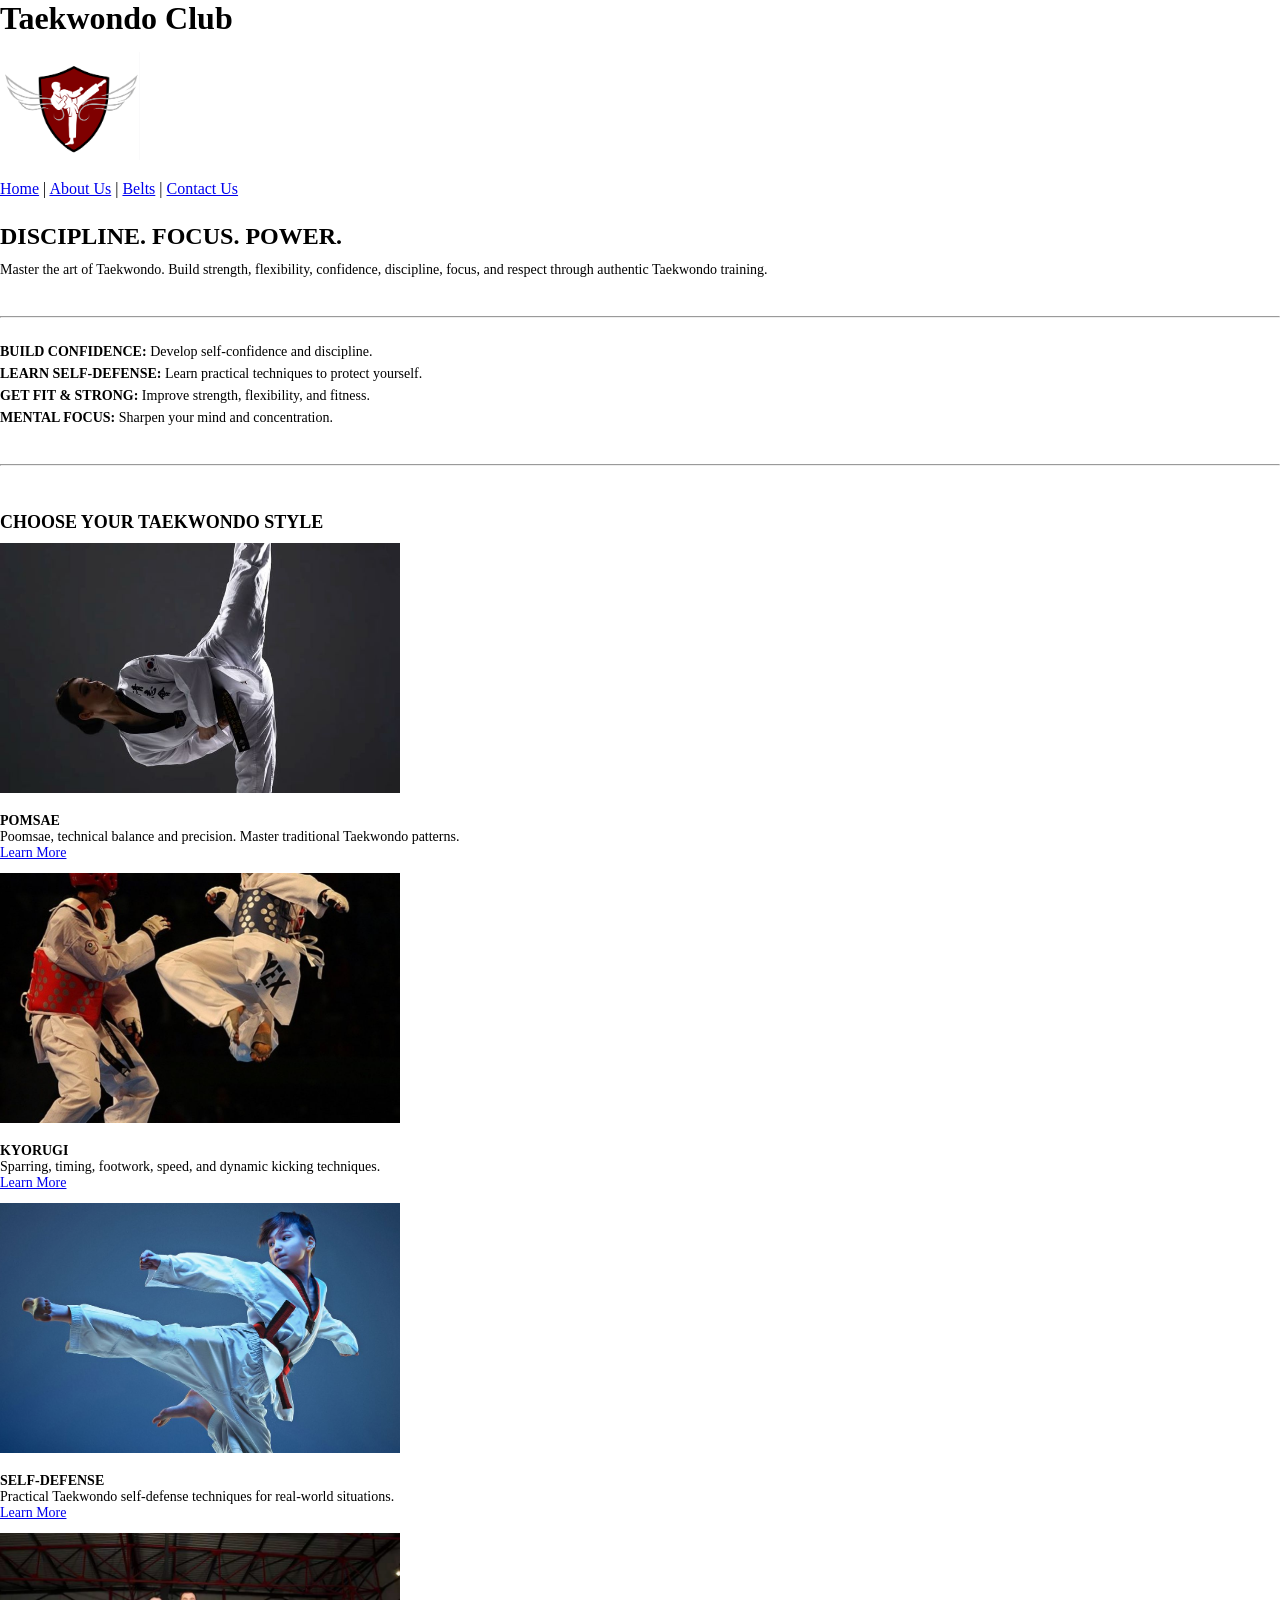
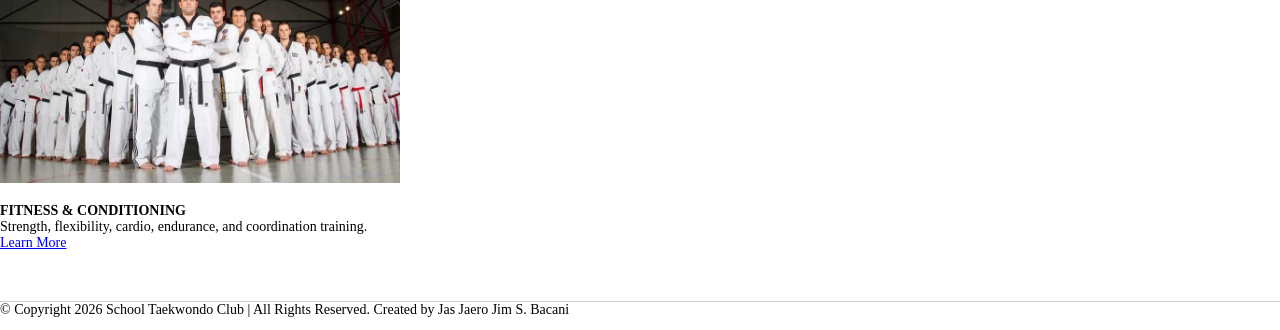
==== index.html @ 6150164b "Initial commit" ====
<!DOCTYPE html>
<html lang="en">
<head>
    <meta charset="UTF-8">
    <meta name="viewport" content="width=device-width, initial-scale=1.0">
    <title>Taekwondo Club - Home</title>
    <link rel="stylesheet" href="style.css">
</head>
<body>

    <header>
        <h1>Taekwondo Club</h1>
        <img src="img/logo.png" alt="Taekwondo Logo" class="logo">
    </header>

    <nav>
        <a href="index.html">Home</a> | 
        <a href="about.html">About Us</a> | 
        <a href="belts.html">Belts</a> | 
        <a href="contact.html">Contact Us</a>
    </nav>

    <main>
        <h2>DISCIPLINE. FOCUS. POWER.</h2>
        <p>Master the art of Taekwondo. Build strength, flexibility, confidence, discipline, focus, and respect through authentic Taekwondo training.</p>
        
        <br><hr><br>
        
        <ul>
            <li><strong>BUILD CONFIDENCE:</strong> Develop self-confidence and discipline.</li>
            <li><strong>LEARN SELF-DEFENSE:</strong> Learn practical techniques to protect yourself.</li>
            <li><strong>GET FIT & STRONG:</strong> Improve strength, flexibility, and fitness.</li>
            <li><strong>MENTAL FOCUS:</strong> Sharpen your mind and concentration.</li>
        </ul>

        <br><hr><br>

        <h3>CHOOSE YOUR TAEKWONDO STYLE</h3>
        
        <img src="img/pomsae.jpg" alt="Taekwondo pomsae">
        <p><strong>POMSAE</strong><br>
        Poomsae, technical balance and precision. Master traditional Taekwondo patterns.<br>
        <a href="taekwondostyle.html">Learn More</a></p>
        
        <img src="img/kyorugi.jpg" alt="Taekwondo kyorugi">
        <p><strong>KYORUGI</strong><br>
        Sparring, timing, footwork, speed, and dynamic kicking techniques.<br>
        <a href="taekwondostyle.html">Learn More</a></p>

        <img src="img/self defense.jpg" alt="Taekwondo self-defense">
        <p><strong>SELF-DEFENSE</strong><br>
        Practical Taekwondo self-defense techniques for real-world situations.<br>
        <a href="taekwondostyle.html">Learn More</a></p>

        <img src="img/teams.jpg" alt="Taekwondo teams">
        <p><strong>FITNESS & CONDITIONING</strong><br>
        Strength, flexibility, cardio, endurance, and coordination training.<br>
        <a href="taekwondostyle.html">Learn More</a></p>
    </main>

    <footer>
        <p>&copy; Copyright 2026 School Taekwondo Club | All Rights Reserved. Created by Jas Jaero Jim S. Bacani</p>
    </footer>

</body>
</html>
---- style.css ----
html, body {
    margin: 0;
    padding: 0;
    font-family: 'Times New Roman', Times, serif;
    background-color: #ffffff;
    color: #000000;
}

header, nav, main, footer {
    margin: 0;
    padding: 0;
}

header h1 {
    font-size: 32px;
    margin: 0 0 15px 0;
}

.logo {
    display: block;
    width: 140px;
    height: auto;
    margin: 0 0 20px 0;
}

main img {
    display: block;
    width: 100%;
    max-width: 400px;
    height: 250px;
    object-fit: cover;
    margin: 0 0 20px 0;
}

nav {
    font-size: 16px;
    margin: 0 0 25px 0;
}

h2 {
    font-size: 24px;
    margin: 25px 0 12px 0;
}

h3 {
    font-size: 18px;
    margin: 20px 0 10px 0;
}

p {
    font-size: 14px;
    margin: 0 0 12px 0;
}

ul {
    margin: 0 0 12px 0;
    padding: 0;
    list-style-type: none;
}

ul li {
    font-size: 14px;
    margin-bottom: 6px;
}

input, textarea {
    font-family: 'Times New Roman', Times, serif;
    font-size: 14px;
    padding: 4px;
}

footer {
    margin-top: 50px;
    font-size: 12px;
    border-top: 1px solid #ccc;
}
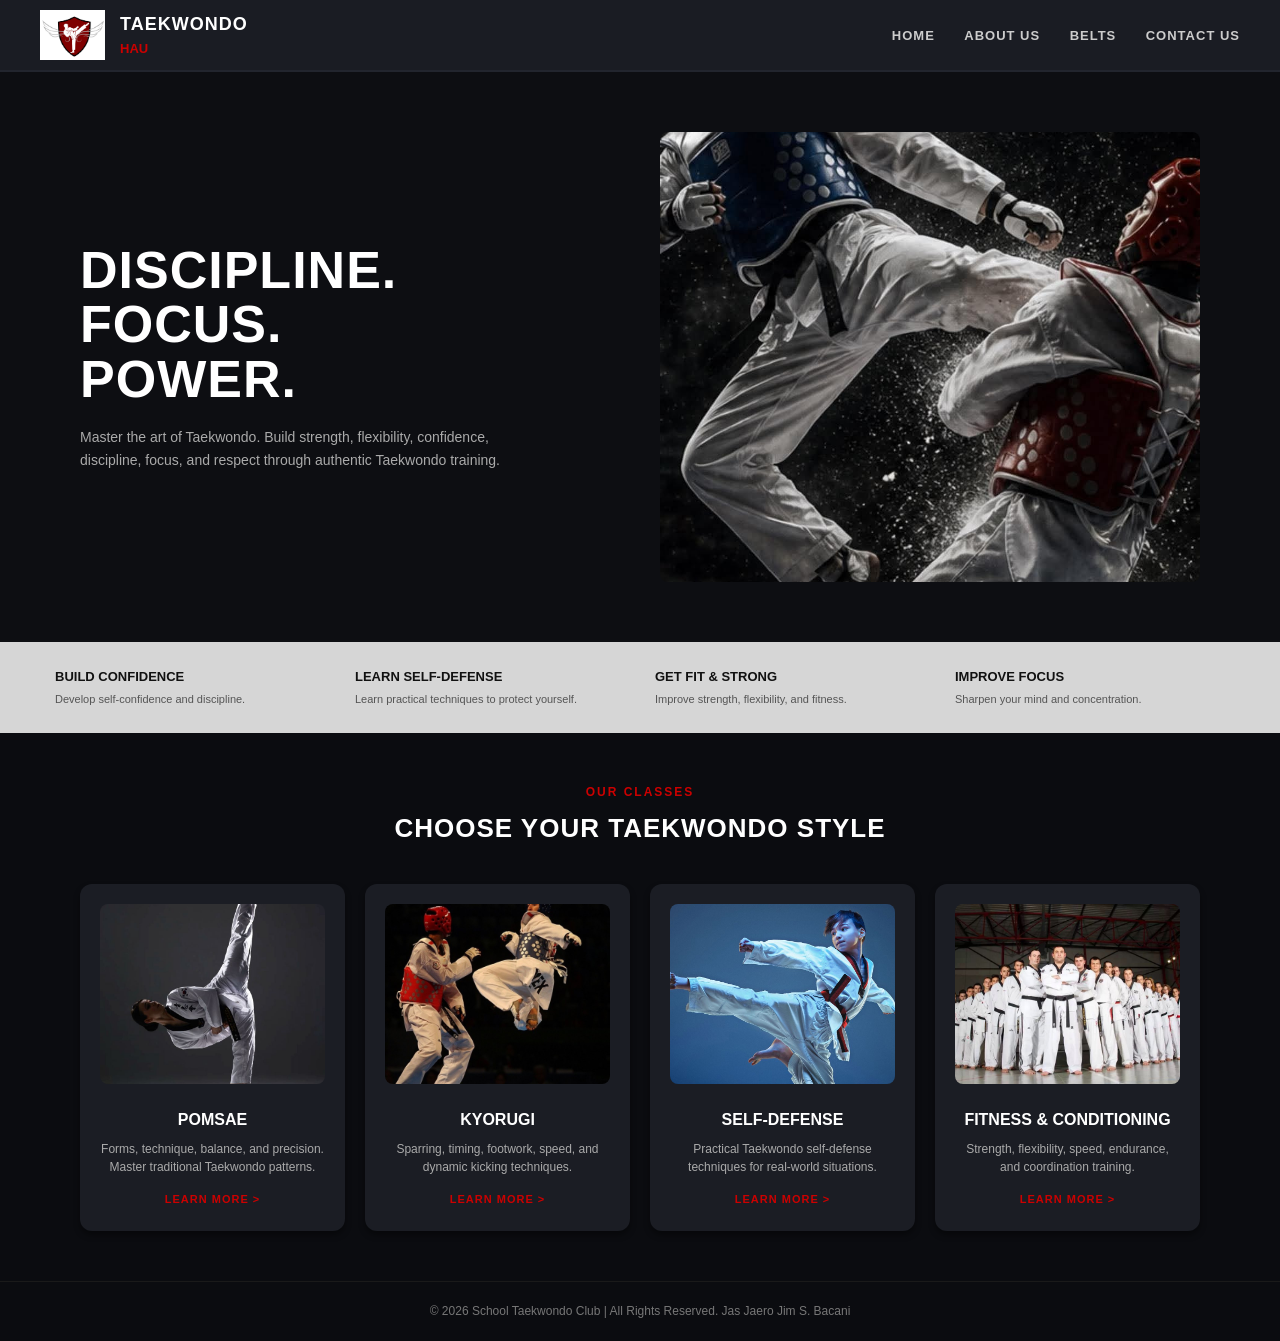
==== commit 8357ee5f: "add some new codes" ====
--- a/index.html
+++ b/index.html
@@ -9,57 +9,90 @@
 <body>
 
     <header>
-        <h1>Taekwondo Club</h1>
-        <img src="img/logo.png" alt="Taekwondo Logo" class="logo">
+        <div class="header-left">
+            <img src="img/logo.png" alt="Taekwondo Logo" class="logo">
+            <div class="header-title">
+                <h1>TAEKWONDO</h1>
+                <span>HAU</span>
+            </div>
+        </div>
+        <nav>
+            <a href="index.html">HOME</a>
+            <a href="about.html">ABOUT US</a>
+            <a href="belts.html">BELTS</a>
+            <a href="contact.html">CONTACT US</a>
+        </nav>
     </header>
 
-    <nav>
-        <a href="index.html">Home</a> | 
-        <a href="about.html">About Us</a> | 
-        <a href="belts.html">Belts</a> | 
-        <a href="contact.html">Contact Us</a>
-    </nav>
+    <main class="home-main">
+        <section class="hero-section">
+            <div class="hero-text">
+                <h2>DISCIPLINE.<br>FOCUS.<br>POWER.</h2>
+                <p>Master the art of Taekwondo. Build strength, flexibility, confidence, discipline, focus, and respect through authentic Taekwondo training.</p>
+            </div>
+            <div class="hero-image">
+                <!-- Palitan ang img/hero.jpg ng tamang path ng larawan mo sa kanan -->
+                <img src="img/HERO.jpg" alt="Taekwondo Fighter">
+            </div>
+        </section>
 
-    <main>
-        <h2>DISCIPLINE. FOCUS. POWER.</h2>
-        <p>Master the art of Taekwondo. Build strength, flexibility, confidence, discipline, focus, and respect through authentic Taekwondo training.</p>
-        
-        <br><hr><br>
-        
-        <ul>
-            <li><strong>BUILD CONFIDENCE:</strong> Develop self-confidence and discipline.</li>
-            <li><strong>LEARN SELF-DEFENSE:</strong> Learn practical techniques to protect yourself.</li>
-            <li><strong>GET FIT & STRONG:</strong> Improve strength, flexibility, and fitness.</li>
-            <li><strong>MENTAL FOCUS:</strong> Sharpen your mind and concentration.</li>
-        </ul>
+        <section class="features-bar">
+            <div class="feature-item">
+                <strong>BUILD CONFIDENCE</strong>
+                <p>Develop self-confidence and discipline.</p>
+            </div>
+            <div class="feature-item">
+                <strong>LEARN SELF-DEFENSE</strong>
+                <p>Learn practical techniques to protect yourself.</p>
+            </div>
+            <div class="feature-item">
+                <strong>GET FIT & STRONG</strong>
+                <p>Improve strength, flexibility, and fitness.</p>
+            </div>
+            <div class="feature-item">
+                <strong>IMPROVE FOCUS</strong>
+                <p>Sharpen your mind and concentration.</p>
+            </div>
+        </section>
 
-        <br><hr><br>
+        <section class="classes-section">
+            <p class="subtitle">OUR CLASSES</p>
+            <h2>CHOOSE YOUR TAEKWONDO STYLE</h2>
+            
+            <div class="grid-container">
+                <div class="card">
+                    <img src="img/pomsae.jpg" alt="Pomsae">
+                    <h3>POMSAE</h3>
+                    <p>Forms, technique, balance, and precision. Master traditional Taekwondo patterns.</p>
+                    <a href="taekwondostyle.html">LEARN MORE &gt;</a>
+                </div>
 
-        <h3>CHOOSE YOUR TAEKWONDO STYLE</h3>
-        
-        <img src="img/pomsae.jpg" alt="Taekwondo pomsae">
-        <p><strong>POMSAE</strong><br>
-        Poomsae, technical balance and precision. Master traditional Taekwondo patterns.<br>
-        <a href="taekwondostyle.html">Learn More</a></p>
-        
-        <img src="img/kyorugi.jpg" alt="Taekwondo kyorugi">
-        <p><strong>KYORUGI</strong><br>
-        Sparring, timing, footwork, speed, and dynamic kicking techniques.<br>
-        <a href="taekwondostyle.html">Learn More</a></p>
+                <div class="card">
+                    <img src="img/kyorugi.jpg" alt="Kyorugi">
+                    <h3>KYORUGI</h3>
+                    <p>Sparring, timing, footwork, speed, and dynamic kicking techniques.</p>
+                    <a href="taekwondostyle.html">LEARN MORE &gt;</a>
+                </div>
 
-        <img src="img/self defense.jpg" alt="Taekwondo self-defense">
-        <p><strong>SELF-DEFENSE</strong><br>
-        Practical Taekwondo self-defense techniques for real-world situations.<br>
-        <a href="taekwondostyle.html">Learn More</a></p>
+                <div class="card">
+                    <img src="img/self defense.jpg" alt="Self Defense">
+                    <h3>SELF-DEFENSE</h3>
+                    <p>Practical Taekwondo self-defense techniques for real-world situations.</p>
+                    <a href="taekwondostyle.html">LEARN MORE &gt;</a>
+                </div>
 
-        <img src="img/teams.jpg" alt="Taekwondo teams">
-        <p><strong>FITNESS & CONDITIONING</strong><br>
-        Strength, flexibility, cardio, endurance, and coordination training.<br>
-        <a href="taekwondostyle.html">Learn More</a></p>
+                <div class="card">
+                    <img src="img/teams.jpg" alt="Fitness">
+                    <h3>FITNESS & CONDITIONING</h3>
+                    <p>Strength, flexibility, speed, endurance, and coordination training.</p>
+                    <a href="taekwondostyle.html">LEARN MORE &gt;</a>
+                </div>
+            </div>
+        </section>
     </main>
 
     <footer>
-        <p>&copy; Copyright 2026 School Taekwondo Club | All Rights Reserved. Created by Jas Jaero Jim S. Bacani</p>
+        <p>&copy; 2026 School Taekwondo Club | All Rights Reserved. Jas Jaero Jim S. Bacani</p>
     </footer>
 
 </body>
--- a/style.css
+++ b/style.css
@@ -1,76 +1,427 @@
-html, body {
+* {
+    box-sizing: border-box;
     margin: 0;
     padding: 0;
-    font-family: 'Times New Roman', Times, serif;
+}
+
+body {
+    font-family: 'Arial', sans-serif;
+    background-color: #0b0c10;
+    color: #ffffff;
+    line-height: 1.6;
+}
+
+header {
+    background-color: #1a1c23;
+    display: flex;
+    align-items: center;
+    justify-content: space-between;
+    padding: 10px 40px;
+    border-bottom: 2px solid #22252e;
+}
+
+.header-left {
+    display: flex;
+    align-items: center;
+    gap: 15px;
+}
+
+.logo {
+    width: 65px;
+    height: auto;
+}
+
+.header-title h1 {
+    font-size: 18px;
+    color: #ffffff;
+    letter-spacing: 1px;
+}
+
+.header-title span {
+    color: #cc0000;
+    font-size: 13px;
+    font-weight: bold;
+    display: block;
+}
+
+nav a {
+    color: #cccccc;
+    text-decoration: none;
+    margin-left: 25px;
+    font-weight: bold;
+    font-size: 13px;
+    letter-spacing: 1px;
+    transition: color 0.3s;
+}
+
+nav a:hover {
+    color: #cc0000;
+}
+
+.subtitle {
+    color: #cc0000;
+    font-size: 12px;
+    font-weight: bold;
+    letter-spacing: 2px;
+    margin-bottom: 5px;
+    text-transform: uppercase;
+}
+
+h2 {
+    font-size: 28px;
+    font-weight: 800;
+    letter-spacing: 1px;
+    text-transform: uppercase;
+    margin-bottom: 25px;
+}
+
+.text-center {
+    text-align: center;
+}
+
+.home-main {
+    max-width: 100%;
+    margin: 0 auto;
+}
+
+.hero-section {
+    display: flex;
+    align-items: center;
+    background-color: #0d0e12;
+    padding: 60px 80px;
+}
+
+.hero-text {
+    flex: 1;
+    padding-right: 40px;
+}
+
+.hero-text h2 {
+    font-size: 52px;
+    font-weight: 900;
+    line-height: 1.05;
+    margin-bottom: 20px;
+    letter-spacing: 1px;
+}
+
+.hero-text p {
+    font-size: 14px;
+    color: #aaaaaa;
+    max-width: 450px;
+    line-height: 1.6;
+}
+
+.hero-image {
+    flex: 1;
+}
+
+.hero-image img {
+    width: 100%;
+    height: 450px;
+    object-fit: cover;
+    display: block;
+    border-radius: 8px;
+}
+
+.features-bar {
+    background-color: #d6d6d6;
+    color: #111111;
+    display: flex;
+    justify-content: space-around;
+    padding: 25px 40px;
+}
+
+.feature-item {
+    flex: 1;
+    text-align: left;
+    padding: 0 15px;
+}
+
+.feature-item strong {
+    display: block;
+    font-size: 13px;
+    font-weight: 800;
+    margin-bottom: 3px;
+    color: #111111;
+}
+
+.feature-item p {
+    font-size: 11px;
+    color: #555555;
+    margin: 0;
+}
+
+.classes-section {
+    padding: 50px 80px;
+    text-align: center;
+}
+
+.classes-section h2 {
+    font-size: 26px;
+    font-weight: 800;
+    letter-spacing: 1px;
+    margin-bottom: 35px;
+}
+
+.grid-container {
+    display: flex;
+    gap: 20px;
+    justify-content: center;
+    flex-wrap: wrap;
+    margin-top: 20px;
+}
+
+.card {
+    background-color: #1b1d24;
+    border-radius: 12px;
+    padding: 20px;
+    flex: 1;
+    min-width: 240px;
+    box-shadow: 0 4px 6px rgba(0, 0, 0, 0.4);
+}
+
+.card img {
+    width: 100%;
+    height: 180px;
+    object-fit: cover;
+    border-radius: 8px;
+    margin-bottom: 15px;
+}
+
+.card h3 {
+    font-size: 16px;
+    color: #ffffff;
+    margin-bottom: 8px;
+}
+
+.card p {
+    font-size: 12px;
+    color: #aaaaaa;
+    line-height: 1.5;
+}
+
+.card a {
+    display: inline-block;
+    margin-top: 15px;
+    color: #cc0000;
+    text-decoration: none;
+    font-weight: bold;
+    font-size: 11px;
+    letter-spacing: 1px;
+}
+
+.about-hero {
+    position: relative;
+    width: 100%;
+    height: 300px;
+    overflow: hidden;
+    background-color: #17181e;
+    display: flex;
+    align-items: center;
+    justify-content: center;
+}
+
+.about-hero-img {
+    position: absolute;
+    top: 0;
+    left: 0;
+    width: 100%;
+    height: 100%;
+    object-fit: cover;
+    filter: brightness(0.4);
+}
+
+.about-hero-overlay {
+    position: relative;
+    z-index: 2;
+    text-align: center;
+}
+
+.about-hero-overlay h2 {
+    font-size: 40px;
+    font-weight: 900;
+    color: #ffffff;
+    letter-spacing: 2px;
+    margin: 0;
+}
+
+.red-line {
+    width: 80%;
+    height: 4px;
+    background-color: #cc0000;
+    margin: 10px auto 0 auto;
+}
+
+.about-main {
+    max-width: 1100px;
+    margin: 40px auto;
+    padding: 0 20px;
+}
+
+.section-block {
+    margin-bottom: 50px;
+}
+
+.value-card {
+    text-align: left;
+    padding: 25px;
+}
+
+.instructor-card {
+    text-align: left;
+}
+
+.instructor-card img {
+    width: 100%;
+    height: 220px;
+    object-fit: cover;
+    border-radius: 6px;
+    margin-bottom: 12px;
+}
+
+.instructor-title {
+    color: #cc0000 !important;
+    font-size: 11px !important;
+    font-weight: bold;
+    margin-bottom: 8px !important;
+}
+
+.philosophy-section {
+    display: flex;
+    align-items: center;
+    gap: 40px;
+    background-color: #17181e;
+    padding: 40px;
+    border-radius: 10px;
+    margin-top: 50px;
+}
+
+.philosophy-image {
+    flex: 1;
+}
+
+.philosophy-image img {
+    width: 100%;
+    height: 280px;
+    object-fit: cover;
+    border-radius: 8px;
+    display: block;
+}
+
+.philosophy-text {
+    flex: 1;
+}
+
+.philosophy-text h2 {
+    font-size: 28px;
+    margin-bottom: 15px;
+}
+
+.philosophy-text p {
+    color: #aaaaaa;
+    font-size: 13px;
+    line-height: 1.6;
+}
+
+.cta-banner {
+    background-color: #990000;
+    color: #ffffff;
+    text-align: center;
+    padding: 50px 20px;
+}
+
+.cta-banner h2 {
+    font-size: 36px;
+    font-weight: 900;
+    letter-spacing: 1px;
+    margin-bottom: 10px;
+}
+
+.cta-line {
+    width: 180px;
+    height: 2px;
+    background-color: rgba(255, 255, 255, 0.4);
+    margin: 0 auto 15px auto;
+}
+
+.cta-banner p {
+    font-size: 14px;
+    max-width: 600px;
+    margin: 0 auto 25px auto;
+}
+
+.cta-button {
+    display: inline-block;
     background-color: #ffffff;
-    color: #000000;
-}
-
-header, nav, main, footer {
+    color: #990000;
+    padding: 12px 30px;
+    border-radius: 25px;
+    text-decoration: none;
+    font-weight: bold;
+    font-size: 12px;
+    letter-spacing: 1px;
+    transition: 0.3s;
+}
+
+.cta-button:hover {
+    background-color: #111111;
+    color: #ffffff;
+}
+
+.belts-main {
+    max-width: 1100px;
+    margin: 40px auto;
+    padding: 0 20px;
+}
+
+.belt-card {
+    background-color: #1c1d24;
+    padding: 22px 30px;
+    margin-bottom: 16px;
+    border-radius: 10px;
+    display: flex;
+    align-items: center;
+    gap: 30px;
+    box-shadow: 0 4px 6px rgba(0,0,0,0.3);
+}
+
+.belt-color-box {
+    width: 160px;
+    height: 32px;
+    border-radius: 4px;
+    flex-shrink: 0;
+}
+
+.belt-info h3 {
+    font-size: 16px;
+    font-weight: 800;
+    letter-spacing: 1px;
+    color: #ffffff;
+    margin-bottom: 6px;
+    display: flex;
+    align-items: center;
+    gap: 12px;
+}
+
+.rank-tag {
+    color: #cc0000;
+    font-size: 13px;
+    font-weight: bold;
+    letter-spacing: 1px;
+}
+
+.belt-info p {
+    font-size: 13px;
+    color: #8a8d9a;
+    line-height: 1.5;
     margin: 0;
-    padding: 0;
-}
-
-header h1 {
-    font-size: 32px;
-    margin: 0 0 15px 0;
-}
-
-.logo {
-    display: block;
-    width: 140px;
-    height: auto;
-    margin: 0 0 20px 0;
-}
-
-main img {
-    display: block;
-    width: 100%;
-    max-width: 400px;
-    height: 250px;
-    object-fit: cover;
-    margin: 0 0 20px 0;
-}
-
-nav {
-    font-size: 16px;
-    margin: 0 0 25px 0;
-}
-
-h2 {
-    font-size: 24px;
-    margin: 25px 0 12px 0;
-}
-
-h3 {
-    font-size: 18px;
-    margin: 20px 0 10px 0;
-}
-
-p {
-    font-size: 14px;
-    margin: 0 0 12px 0;
-}
-
-ul {
-    margin: 0 0 12px 0;
-    padding: 0;
-    list-style-type: none;
-}
-
-ul li {
-    font-size: 14px;
-    margin-bottom: 6px;
-}
-
-input, textarea {
-    font-family: 'Times New Roman', Times, serif;
-    font-size: 14px;
-    padding: 4px;
 }
 
 footer {
-    margin-top: 50px;
+    text-align: center;
+    padding: 20px;
+    background-color: #0b0c10;
+    color: #777777;
     font-size: 12px;
-    border-top: 1px solid #ccc;
-}
+    border-top: 1px solid #1a1a1a;
+}
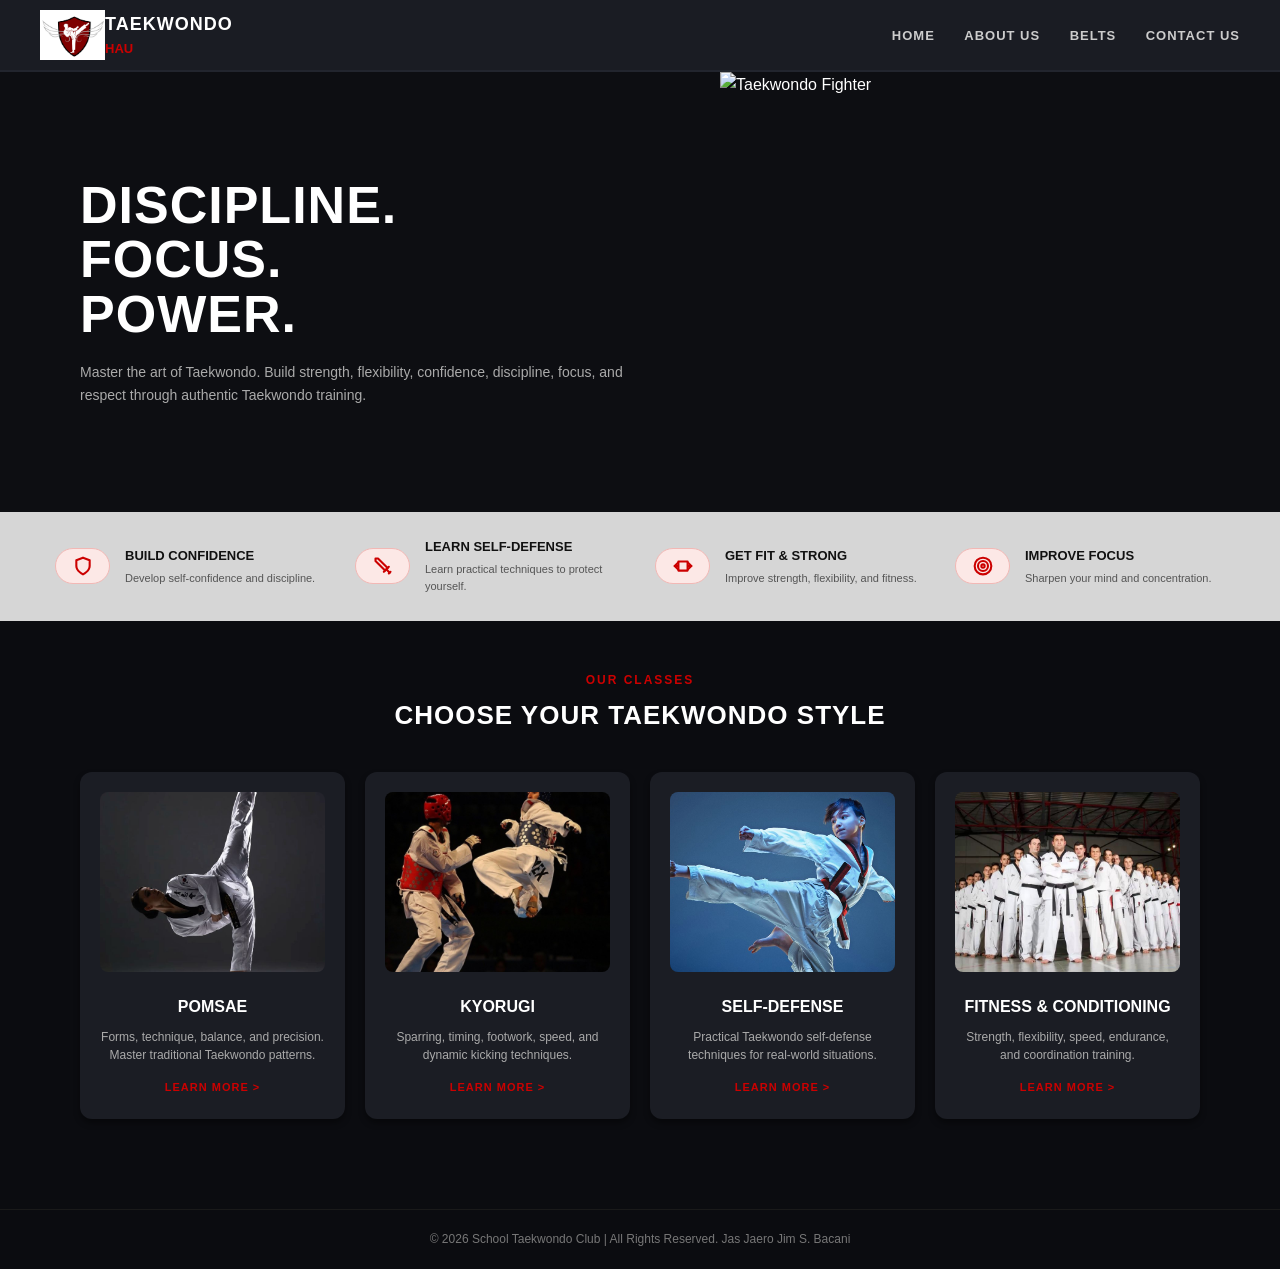
==== commit 8d4b97f3: "Fix my contact us and layouts, and also add Viewpoets" ====
--- a/index.html
+++ b/index.html
@@ -9,12 +9,13 @@
 <body>
 
     <header>
-        <div class="header-left">
-            <img src="img/logo.png" alt="Taekwondo Logo" class="logo">
-            <div class="header-title">
-                <h1>TAEKWONDO</h1>
-                <span>HAU</span>
-            </div>
+    <div class="logo-container">
+        <img src="img/logo.png" alt="Taekwondo Logo" class="logo">
+    </div>
+    <div class="nav-bar">
+        <div class="header-title">
+            <h1>TAEKWONDO</h1>
+            <span>HAU</span>
         </div>
         <nav>
             <a href="index.html">HOME</a>
@@ -22,7 +23,8 @@
             <a href="belts.html">BELTS</a>
             <a href="contact.html">CONTACT US</a>
         </nav>
-    </header>
+    </div>
+</header>
 
     <main class="home-main">
         <section class="hero-section">
@@ -31,27 +33,46 @@
                 <p>Master the art of Taekwondo. Build strength, flexibility, confidence, discipline, focus, and respect through authentic Taekwondo training.</p>
             </div>
             <div class="hero-image">
-                <!-- Palitan ang img/hero.jpg ng tamang path ng larawan mo sa kanan -->
-                <img src="img/HERO.jpg" alt="Taekwondo Fighter">
+                <img src="img/HERO3.png" alt="Taekwondo Fighter">
             </div>
         </section>
 
         <section class="features-bar">
             <div class="feature-item">
-                <strong>BUILD CONFIDENCE</strong>
-                <p>Develop self-confidence and discipline.</p>
+                <div class="feature-badge">
+                    <svg width="20" height="20" viewBox="0 0 24 24" fill="none" stroke="#cc0000" stroke-width="2.5" stroke-linecap="round" stroke-linejoin="round"><path d="M12 22s8-4 8-10V5l-8-3-8 3v7c0 6 8 10 8 10z"></path></svg>
+                </div>
+                <div class="feature-content">
+                    <strong>BUILD CONFIDENCE</strong>
+                    <p>Develop self-confidence and discipline.</p>
+                </div>
             </div>
             <div class="feature-item">
-                <strong>LEARN SELF-DEFENSE</strong>
-                <p>Learn practical techniques to protect yourself.</p>
+                <div class="feature-badge">
+                    <svg width="20" height="20" viewBox="0 0 24 24" fill="none" stroke="#cc0000" stroke-width="2.5" stroke-linecap="round" stroke-linejoin="round"><path d="M14.5 17.5L3 6V3h3l11.5 11.5"></path><path d="M13 19l6-6"></path><path d="M16 16l4 4"></path><path d="M19 21l2-2"></path></svg>
+                </div>
+                <div class="feature-content">
+                    <strong>LEARN SELF-DEFENSE</strong>
+                    <p>Learn practical techniques to protect yourself.</p>
+                </div>
             </div>
             <div class="feature-item">
-                <strong>GET FIT & STRONG</strong>
-                <p>Improve strength, flexibility, and fitness.</p>
+                <div class="feature-badge">
+                    <svg width="20" height="20" viewBox="0 0 24 24" fill="none" stroke="#cc0000" stroke-width="2.5" stroke-linecap="round" stroke-linejoin="round"><path d="M6.5 6.5h11v11h-11z"></path><path d="M2 12h4"></path><path d="M18 12h4"></path><path d="M6 8L2 12l4 4"></path><path d="M18 8l4 4-4 4"></path></svg>
+                </div>
+                <div class="feature-content">
+                    <strong>GET FIT & STRONG</strong>
+                    <p>Improve strength, flexibility, and fitness.</p>
+                </div>
             </div>
             <div class="feature-item">
-                <strong>IMPROVE FOCUS</strong>
-                <p>Sharpen your mind and concentration.</p>
+                <div class="feature-badge">
+                    <svg width="20" height="20" viewBox="0 0 24 24" fill="none" stroke="#cc0000" stroke-width="2.5" stroke-linecap="round" stroke-linejoin="round"><circle cx="12" cy="12" r="10"></circle><circle cx="12" cy="12" r="6"></circle><circle cx="12" cy="12" r="2"></circle></svg>
+                </div>
+                <div class="feature-content">
+                    <strong>IMPROVE FOCUS</strong>
+                    <p>Sharpen your mind and concentration.</p>
+                </div>
             </div>
         </section>
 
--- a/style.css
+++ b/style.css
@@ -11,6 +11,7 @@
     line-height: 1.6;
 }
 
+/*DESKTOP & LAPTOP*/
 header {
     background-color: #1a1c23;
     display: flex;
@@ -20,7 +21,7 @@
     border-bottom: 2px solid #22252e;
 }
 
-.header-left {
+.logo-container {
     display: flex;
     align-items: center;
     gap: 15px;
@@ -29,6 +30,13 @@
 .logo {
     width: 65px;
     height: auto;
+}
+
+.nav-bar {
+    display: flex;
+    align-items: center;
+    justify-content: space-between;
+    width: 100%;
 }
 
 .header-title h1 {
@@ -88,12 +96,12 @@
     display: flex;
     align-items: center;
     background-color: #0d0e12;
-    padding: 60px 80px;
+    padding: 0;
 }
 
 .hero-text {
     flex: 1;
-    padding-right: 40px;
+    padding: 60px 80px;
 }
 
 .hero-text h2 {
@@ -107,20 +115,21 @@
 .hero-text p {
     font-size: 14px;
     color: #aaaaaa;
-    max-width: 450px;
+    max-width: 600px;
     line-height: 1.6;
 }
 
 .hero-image {
     flex: 1;
+    display: block;
 }
 
 .hero-image img {
     width: 100%;
-    height: 450px;
+    height: 440px;
     object-fit: cover;
     display: block;
-    border-radius: 8px;
+    border-radius: 0;
 }
 
 .features-bar {
@@ -128,13 +137,33 @@
     color: #111111;
     display: flex;
     justify-content: space-around;
+    align-items: center;
     padding: 25px 40px;
 }
 
 .feature-item {
     flex: 1;
-    text-align: left;
+    display: flex;
+    align-items: center;
+    gap: 15px;
     padding: 0 15px;
+}
+
+.feature-badge {
+    width: 55px;
+    height: 36px;
+    background-color: #fce8e6;
+    border: 1px solid #f2b8b5;
+    border-radius: 18px;
+    display: flex;
+    align-items: center;
+    justify-content: center;
+    flex-shrink: 0;
+}
+
+.feature-content {
+    display: flex;
+    flex-direction: column;
 }
 
 .feature-item strong {
@@ -219,6 +248,7 @@
     display: flex;
     align-items: center;
     justify-content: center;
+    border-bottom: 2px solid #22252e;
 }
 
 .about-hero-img {
@@ -246,7 +276,7 @@
 }
 
 .red-line {
-    width: 80%;
+    width: 180px;
     height: 4px;
     background-color: #cc0000;
     margin: 10px auto 0 auto;
@@ -267,6 +297,18 @@
     padding: 25px;
 }
 
+.value-card .value-badge {
+    width: 55px;
+    height: 36px;
+    background-color: #2a1618;
+    border: 1px solid #572023;
+    border-radius: 18px;
+    display: flex;
+    align-items: center;
+    justify-content: center;
+    margin-bottom: 15px;
+}
+
 .instructor-card {
     text-align: left;
 }
@@ -292,7 +334,8 @@
     gap: 40px;
     background-color: #17181e;
     padding: 40px;
-    border-radius: 10px;
+    border-radius: 12px;
+    box-shadow: 0 4px 6px rgba(0, 0, 0, 0.4);
     margin-top: 50px;
 }
 
@@ -417,6 +460,179 @@
     margin: 0;
 }
 
+.contact-main {
+    max-width: 1200px;
+    margin: 40px auto;
+    padding: 0 20px;
+}
+
+.contact-intro {
+    text-align: center;
+    margin-bottom: 40px;
+}
+
+.contact-intro p {
+    color: #aaaaaa;
+    font-size: 14px;
+    max-width: 700px;
+    margin: 0 auto;
+}
+
+.contact-grid {
+    display: flex;
+    gap: 40px;
+    align-items: flex-start;
+    margin-bottom: 50px;
+}
+
+.contact-info-column {
+    flex: 1;
+}
+
+.academy-header {
+    margin-bottom: 25px;
+}
+
+.academy-desc {
+    color: #8a8d9a;
+    font-size: 13px;
+    margin-top: 5px;
+    line-height: 1.5;
+}
+
+.info-card {
+    background-color: #17181e;
+    border: 1px solid #22252e;
+    border-radius: 8px;
+    padding: 18px 20px;
+    margin-bottom: 15px;
+    display: flex;
+    align-items: center;
+    gap: 20px;
+}
+
+.info-icon {
+    width: 45px;
+    height: 45px;
+    background-color: #22252e;
+    border-radius: 6px;
+    display: flex;
+    align-items: center;
+    justify-content: center;
+    flex-shrink: 0;
+}
+
+.info-text .info-label {
+    display: block;
+    color: #cc0000;
+    font-size: 11px;
+    font-weight: bold;
+    letter-spacing: 1px;
+    margin-bottom: 3px;
+}
+
+.info-text strong {
+    color: #ffffff;
+    font-size: 13px;
+    font-weight: bold;
+    letter-spacing: 0.5px;
+}
+
+.contact-form-column {
+    flex: 1;
+    width: 100%;
+}
+
+.contact-form-box {
+    background-color: #17181e;
+    border: 1px solid #22252e;
+    padding: 35px;
+    border-radius: 10px;
+    width: 100%;
+}
+
+.contact-form-box h3 {
+    font-size: 18px;
+    font-weight: 800;
+    letter-spacing: 1px;
+    color: #ffffff;
+    margin-bottom: 25px;
+}
+
+.contact-form-box label {
+    display: block;
+    font-size: 11px;
+    font-weight: bold;
+    color: #8a8d9a;
+    letter-spacing: 1px;
+    margin-bottom: 8px;
+}
+
+.contact-form-box input[type="text"],
+.contact-form-box input[type="email"],
+.contact-form-box input[type="tel"],
+.contact-form-box textarea {
+    width: 100%;
+    background-color: #22252e;
+    border: 1px solid #2d313d;
+    border-radius: 6px;
+    padding: 12px 15px;
+    color: #ffffff;
+    font-size: 13px;
+    margin-bottom: 20px;
+    outline: none;
+    transition: border-color 0.3s;
+}
+
+.contact-form-box input:focus,
+.contact-form-box textarea:focus {
+    border-color: #cc0000;
+}
+
+.contact-form-box textarea {
+    resize: vertical;
+}
+
+.submit-btn {
+    background-color: #ffffff;
+    color: #111111;
+    font-weight: bold;
+    font-size: 12px;
+    letter-spacing: 1px;
+    padding: 14px 25px;
+    border: none;
+    border-radius: 25px;
+    cursor: pointer;
+    display: block;
+    width: 100%;
+    transition: background-color 0.3s, color 0.3s;
+}
+
+.submit-btn:hover {
+    background-color: #cc0000;
+    color: #ffffff;
+}
+
+.map-section {
+    margin-top: 40px;
+}
+
+.map-container {
+    width: 100%;
+    border: 4px solid #cc0000;
+    border-radius: 8px;
+    overflow: hidden;
+    background-color: #17181e;
+    line-height: 0;
+}
+
+.map-container iframe {
+    width: 100%;
+    height: 400px;
+    display: block;
+    border: none;
+}
+
 footer {
     text-align: center;
     padding: 20px;
@@ -424,4 +640,339 @@
     color: #777777;
     font-size: 12px;
     border-top: 1px solid #1a1a1a;
+    margin-top: 40px;
+}
+
+.style-main {
+    max-width: 900px;
+    margin: 40px auto;
+    padding: 0 20px;
+}
+
+.style-container {
+    display: flex;
+    flex-direction: column;
+    gap: 30px;
+}
+
+.style-card {
+    background-color: #17181e;
+    border: 1px solid #22252e;
+    border-radius: 12px;
+    padding: 35px;
+    box-shadow: 0 4px 6px rgba(0, 0, 0, 0.4);
+}
+
+.card-top-row {
+    display: flex;
+    justify-content: space-between;
+    align-items: center;
+    margin-bottom: 8px;
+}
+
+.card-top-row .subtitle {
+    margin-bottom: 0;
+}
+
+.back-arrow {
+    color: #aaaaaa;
+    text-decoration: none;
+    font-size: 18px;
+    font-weight: bold;
+    transition: color 0.3s;
+}
+
+.back-arrow:hover {
+    color: #cc0000;
+}
+
+.style-card h2 {
+    font-size: 24px;
+    color: #ffffff;
+    margin-bottom: 20px;
+    letter-spacing: 1px;
+}
+
+.style-card p {
+    font-size: 13px;
+    color: #aaaaaa;
+    line-height: 1.6;
+    margin-bottom: 15px;
+}
+
+.quote-text {
+    margin-top: 20px;
+    color: #dddddd !important;
+}
+
+/*TABLET VIEWPORT*/
+@media (min-width: 768px) and (max-width: 1024px) {
+    header {
+        background-color: #1a1c23;
+        display: flex;
+        align-items: center;
+        justify-content: space-between;
+        padding: 10px 30px;
+        border-bottom: 2px solid #22252e;
+    }
+
+    .logo-container {
+        display: flex;
+        align-items: center;
+        gap: 12px;
+    }
+
+    .logo {
+        width: 60px !important;
+        height: auto;
+    }
+
+    .nav-bar {
+        display: flex;
+        align-items: center;
+        justify-content: space-between;
+        width: 100%;
+    }
+
+    .header-title h1 {
+        font-size: 16px;
+    }
+
+    .header-title span {
+        font-size: 12px;
+    }
+
+    nav {
+        display: flex;
+        gap: 15px;
+    }
+
+    nav a {
+        margin-left: 15px;
+        font-size: 12px;
+    }
+
+    .hero-section {
+        flex-direction: row;
+    }
+
+    .hero-text {
+        flex: 1;
+        padding: 30px 20px;
+    }
+
+    .hero-text h2 {
+        font-size: 36px;
+        line-height: 1.1;
+    }
+
+    .hero-text p {
+        font-size: 13px;
+        max-width: 100%;
+    }
+
+    .hero-image {
+        flex: 1;
+        display: block;
+    }
+
+    .hero-image img {
+        height: 300px;
+    }
+
+    .features-bar {
+        display: grid;
+        grid-template-columns: repeat(2, 1fr);
+        gap: 20px;
+        padding: 30px 20px;
+    }
+
+    .feature-item {
+        width: 100%;
+        padding: 0;
+    }
+
+    .classes-section .grid-container {
+        display: grid;
+        grid-template-columns: repeat(2, 1fr);
+        gap: 20px;
+    }
+
+    .classes-section .card {
+        width: 100%;
+        min-width: unset;
+    }
+
+    .about-main .grid-container {
+        display: grid;
+        grid-template-columns: repeat(3, 1fr);
+        gap: 15px;
+    }
+
+    .about-main .card, 
+    .about-main .value-card, 
+    .about-main .instructor-card {
+        width: 100%;
+        min-width: unset;
+    }
+
+    .belts-main {
+        padding: 20px 30px;
+    }
+
+    .belt-card {
+        padding: 18px 22px;
+        gap: 20px;
+    }
+
+    .contact-main {
+        padding: 20px 30px;
+    }
+
+    .contact-grid {
+        flex-direction: row;
+        gap: 25px;
+    }
+
+    .map-container iframe {
+        height: 320px;
+    }
+}
+
+/*MOBILE VIEWPORT*/
+@media (max-width: 767px) {
+    header {
+        flex-direction: column;
+        padding: 20px;
+        text-align: center;
+        background-color: #1a1c23;
+        border-bottom: 2px solid #22252e;
+    }
+
+    .logo-container {
+        flex-direction: column;
+        align-items: center;
+        gap: 10px;
+        margin-bottom: 15px;
+    }
+
+    .logo {
+        width: 80px;
+    }
+
+    .nav-bar {
+        flex-direction: column;
+        align-items: center;
+    }
+
+    .header-title h1 {
+        font-size: 16px;
+    }
+
+    .header-title span {
+        font-size: 12px;
+    }
+
+    nav {
+        display: flex;
+        flex-direction: column;
+        width: 100%;
+        gap: 0;
+        margin-top: 5px;
+    }
+
+    nav a {
+        display: block;
+        margin: 0 auto;
+        padding: 10px 0;
+        width: 80%;
+        border-bottom: 1px solid rgba(255, 255, 255, 0.2);
+        font-size: 14px;
+        letter-spacing: 2px;
+    }
+
+    nav a:last-child {
+        border-bottom: none;
+    }
+
+    .hero-section {
+        flex-direction: column;
+    }
+
+    .hero-text {
+        padding: 40px 20px;
+        text-align: left;
+    }
+
+    .hero-text h2 {
+        font-size: 40px;
+        line-height: 1.1;
+    }
+
+    .hero-image {
+        display: none;
+    }
+
+    .features-bar {
+        flex-direction: column;
+        padding: 20px;
+        gap: 20px;
+    }
+
+    .feature-item {
+        width: 100%;
+        padding: 0;
+    }
+
+    .classes-section, .about-main, .belts-main, .contact-main, .style-main {
+        padding: 20px 15px;
+        margin: 20px auto;
+    }
+
+    .grid-container {
+        display: flex;
+        flex-direction: column;
+        align-items: stretch;
+        gap: 15px;
+    }
+
+    .card {
+        min-width: 100%;
+        padding: 20px;
+    }
+
+    .philosophy-section {
+        flex-direction: column;
+        padding: 20px;
+        gap: 20px;
+    }
+
+    .philosophy-image img {
+        height: 220px;
+    }
+
+    .belt-card {
+        flex-direction: column;
+        align-items: flex-start;
+        gap: 12px;
+        padding: 18px;
+    }
+
+    .belt-color-box {
+        width: 100%;
+        height: 28px;
+    }
+
+    .contact-grid {
+        flex-direction: column;
+        gap: 30px;
+    }
+
+    .contact-form-box {
+        padding: 20px;
+    }
+
+    .map-container iframe {
+        height: 300px;
+    }
 }
